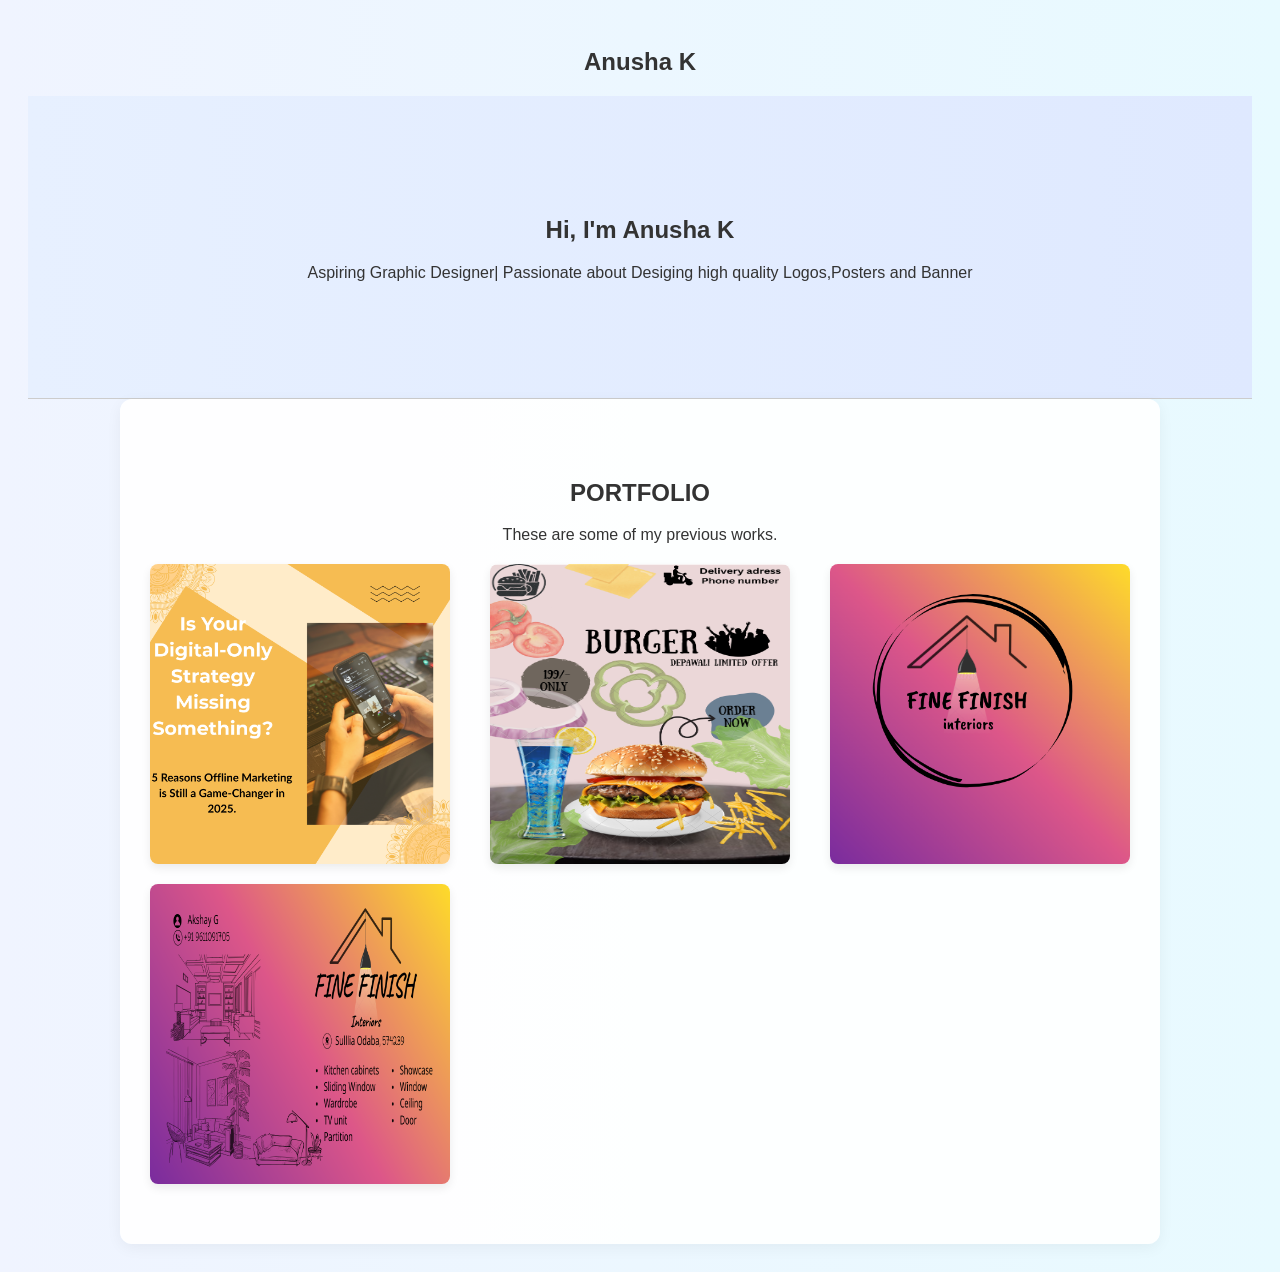
==== index.html @ c5e4b46f "first commit" ====
<!DOCTYPE html>
<html lang="en">
<head>
  <meta charset="UTF-8" />
  <meta name="viewport" content="width=device-width, initial-scale=1.0" />
  <title>Portfolio</title>
  <link rel="stylesheet" href="style.css" />
</head>
<body>
  <header>
    <nav>
      <h1>Anusha K</h1>
      <ul>
        
      </ul>
    </nav>
  </header>

  <section class="hero">
    <h2>Hi, I'm <span>Anusha K</span></h2>
    <p>Aspiring Graphic Designer| Passionate about Desiging high quality Logos,Posters and Banner</p>
    
  </section>

  <section id="about" class="section">
    <h2>PORTFOLIO</h2>
    <p>
      These are some of my previous works.
    </p>
    
  <div class="image-grid">
    <img src="images/image1.png">
    <img src="images/image2.png">
    <img src="images/image3.png">
    <img src="images/image4.png">

  </div>
---- style.css ----
/* Global Background Gradient */
body {
  font-family: Arial, sans-serif;
  text-align: center;
  padding: 20px;
  background: linear-gradient(to right, #f0f4ff, #e8faff);
  color: #333;
}

/* Add slight background to hero section */
.hero {
  text-align: center;
  padding: 100px 20px;
  background: linear-gradient(to right, #e7f0ff, #dfe9ff);
  border-bottom: 1px solid #ccc;
}

/* Portfolio section background */
.section {
  padding: 60px 20px;
  max-width: 1000px;
  margin: auto;
  text-align: center;
  background-color: rgba(255, 255, 255, 0.9); /* light card effect */
  box-shadow: 0 4px 15px rgba(0, 0, 0, 0.05);
  border-radius: 12px;
}

/* Background pattern idea (optional) */
body::before {
  content: '';
  position: fixed;
  top: 0;
  left: 0;
  width: 100%;
  height: 100%;
  background-image: url('https://www.transparenttextures.com/patterns/cubes.png');
  opacity: 0.03;
  z-index: -1;
}

/* Image Grid Styling */
.image-grid {
  display: grid;
  grid-template-columns: repeat(auto-fit, minmax(250px, 1fr));
  gap: 20px;
  margin-top: 20px;
  justify-items: center;
}

.image-grid img {
  width: 100%;
  height: 300px;
  max-width: 300px;
  border-radius: 8px;
  box-shadow: 0 4px 10px rgba(0, 0, 0, 0.08);
  transition: transform 0.3s ease;
}

.image-grid img:hover {
  transform: scale(1.05);
}
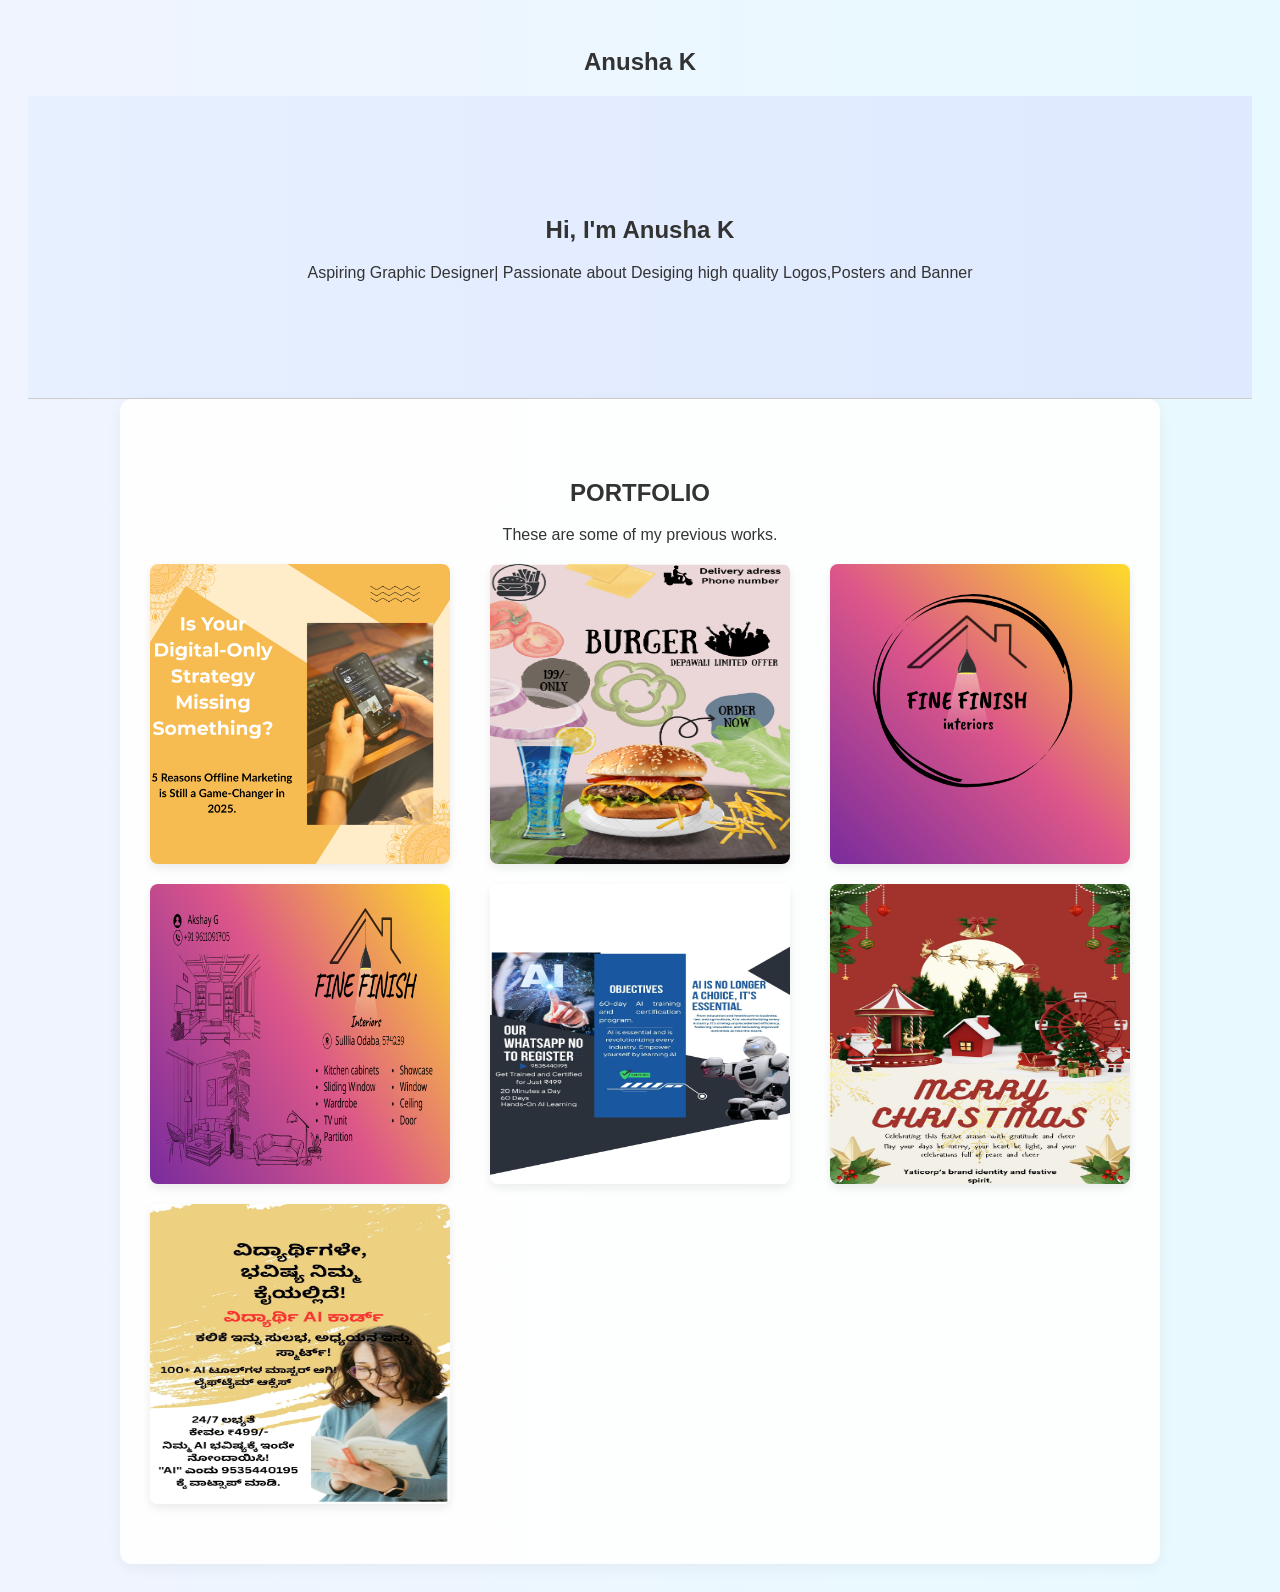
==== commit 6033ddc7: "Added new project image" ====
--- a/index.html
+++ b/index.html
@@ -33,6 +33,11 @@
     <img src="images/image2.png">
     <img src="images/image3.png">
     <img src="images/image4.png">
+    <img src="images/image5.jpg">
+    <img src="images/image6.jpg">
+    <img src="images/image7.jpg">
+
+
 
   </div>
 
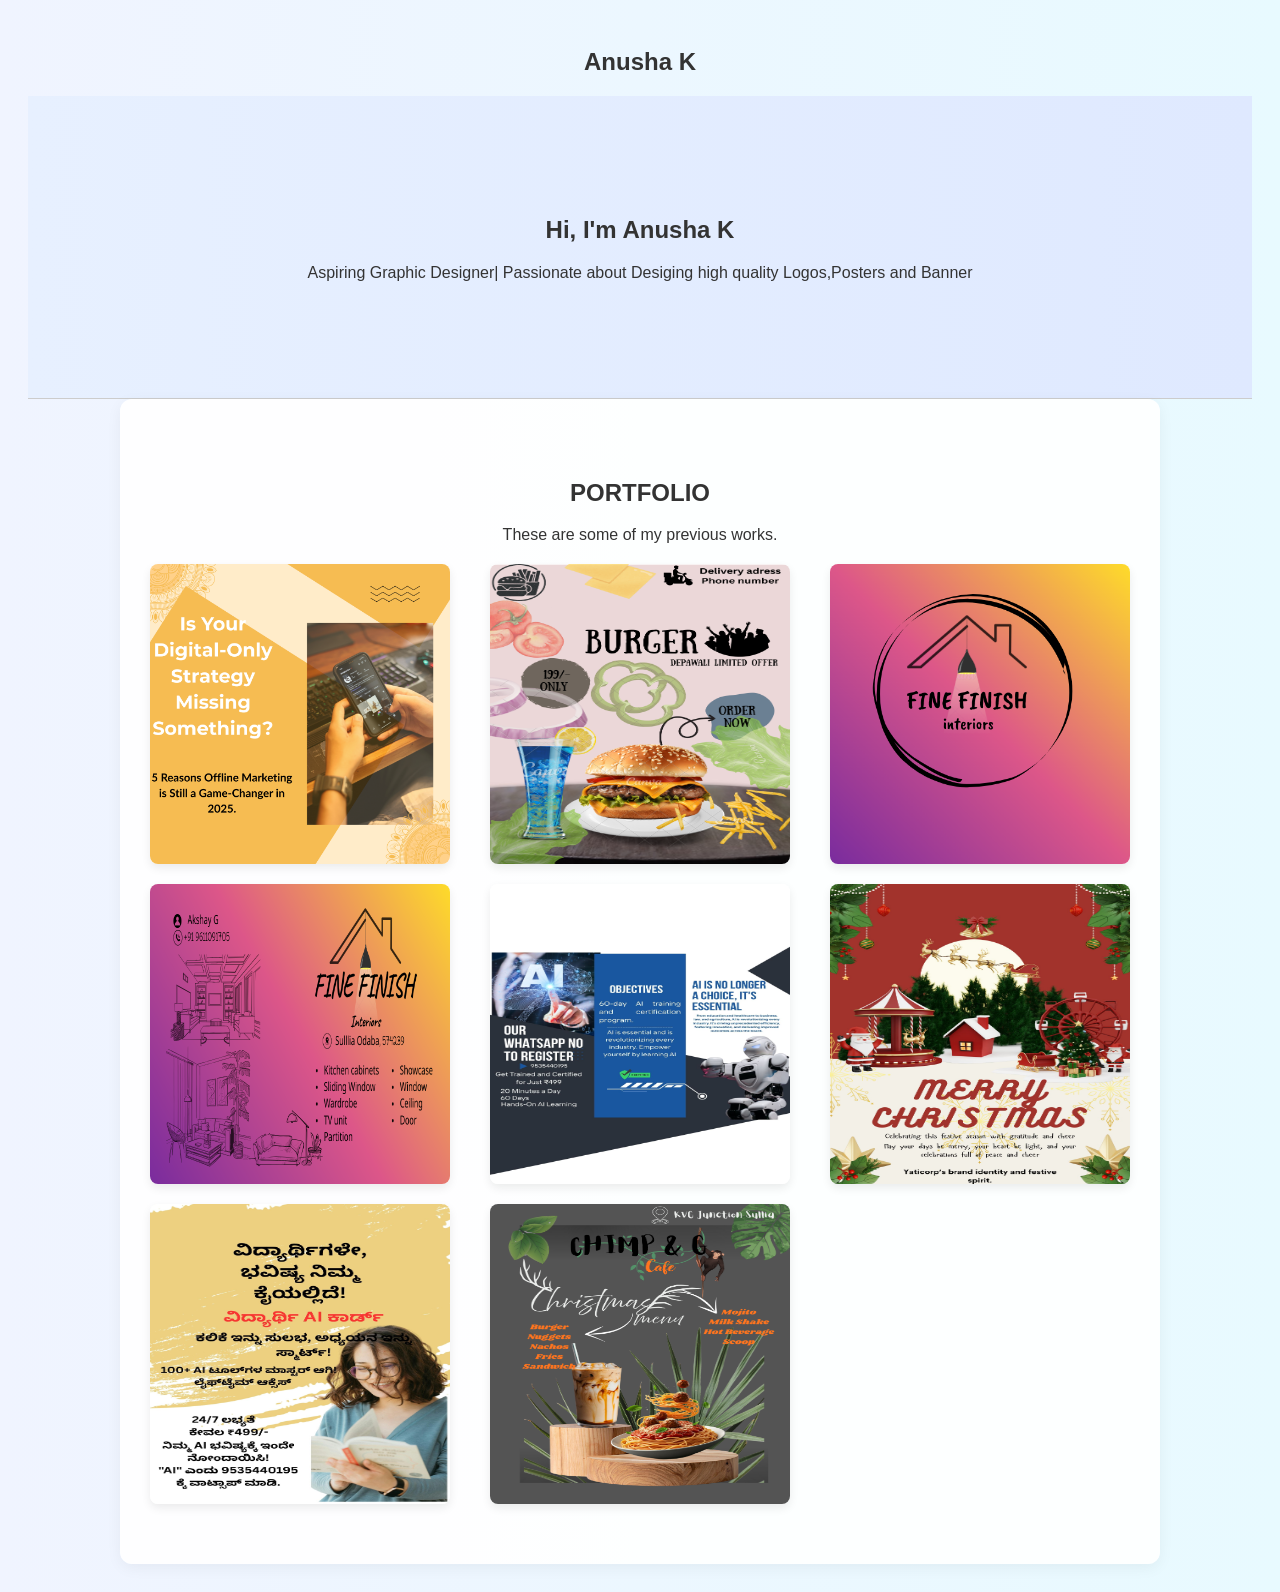
==== commit 835de453: "Added image8.png linked to portfolio" ====
--- a/index.html
+++ b/index.html
@@ -36,6 +36,7 @@
     <img src="images/image5.jpg">
     <img src="images/image6.jpg">
     <img src="images/image7.jpg">
+    <img src="images/image8.png">
 
 
 
